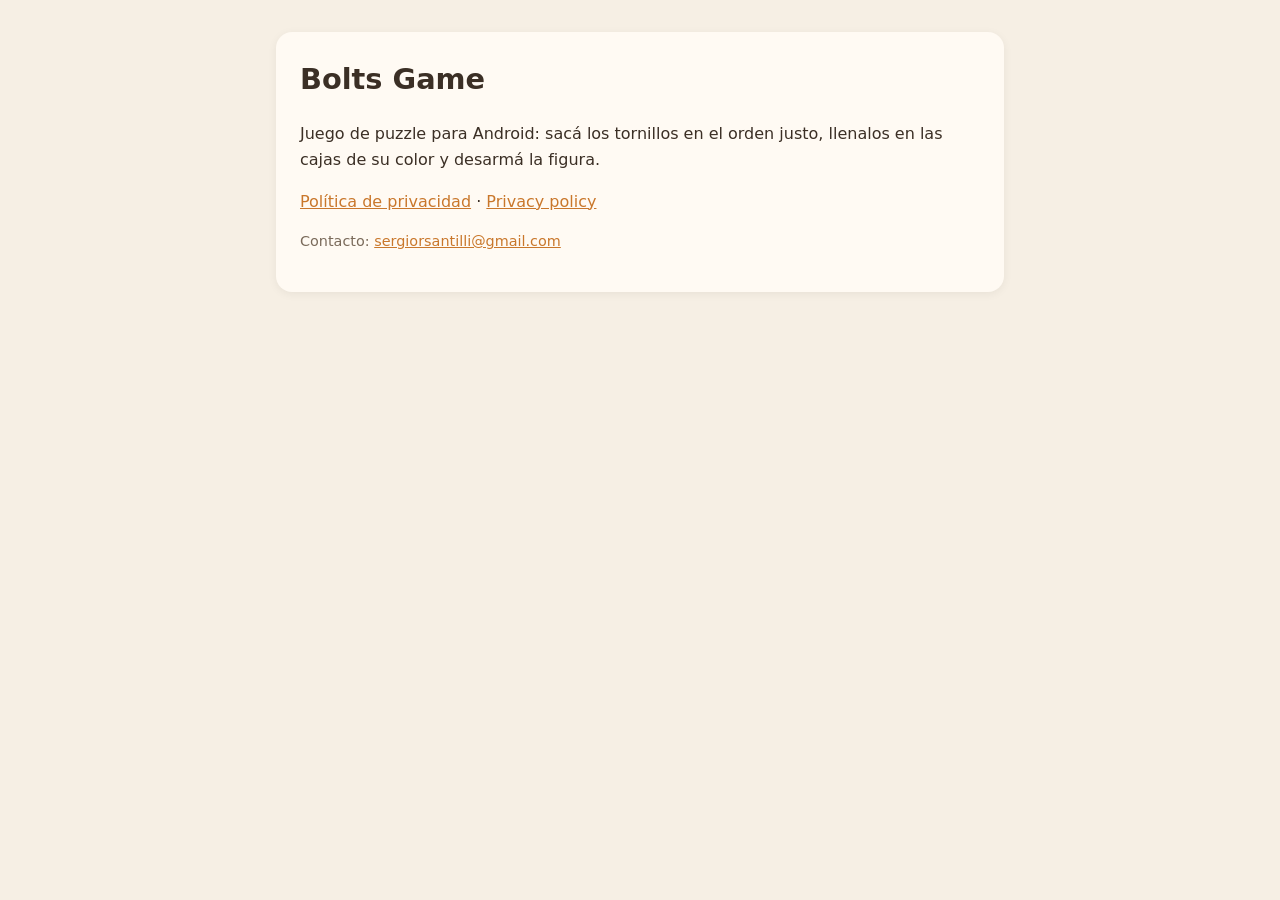
==== index.html @ a4f58d48 "Sitio de Bolts Game: política de privacidad y app-ads.txt Co-Authored-By: Claude Opus 5.5 <noreply@a" ====
<!doctype html>
<html lang="es">
<head>
<meta charset="utf-8">
<meta name="viewport" content="width=device-width, initial-scale=1">
<title>Bolts Game</title>
<link rel="stylesheet" href="style.css">
</head>
<body>
<main>
  <div class="card">
    <h1>Bolts Game</h1>
    <p>Juego de puzzle para Android: sacá los tornillos en el orden justo, llenalos en las cajas de su color y desarmá la figura.</p>
    <p><a href="privacidad.html">Política de privacidad</a> · <a href="privacidad.html#en">Privacy policy</a></p>
    <p class="muted">Contacto: <a href="mailto:sergiorsantilli@gmail.com">sergiorsantilli@gmail.com</a></p>
  </div>
</main>
</body>
</html>
---- style.css ----
:root { --bg: #f6efe4; --card: #fffaf3; --text: #3b2f25; --muted: #7a6a5a; --accent: #c9772b; }
@media (prefers-color-scheme: dark) { :root { --bg: #1f1a15; --card: #2a231c; --text: #f1e7da; --muted: #b8a894; --accent: #f0a85a; } }
* { box-sizing: border-box; }
body { margin: 0; background: var(--bg); color: var(--text); font: 16px/1.6 system-ui, -apple-system, "Segoe UI", Roboto, sans-serif; }
main { max-width: 760px; margin: 0 auto; padding: 32px 16px 64px; }
.card { background: var(--card); border-radius: 16px; padding: 24px; box-shadow: 0 2px 10px rgba(0,0,0,.06); }
h1 { margin-top: 0; font-size: 1.8rem; }
h2 { font-size: 1.2rem; margin-top: 2rem; }
a { color: var(--accent); }
.muted { color: var(--muted); font-size: .9rem; }
nav { margin-bottom: 16px; }
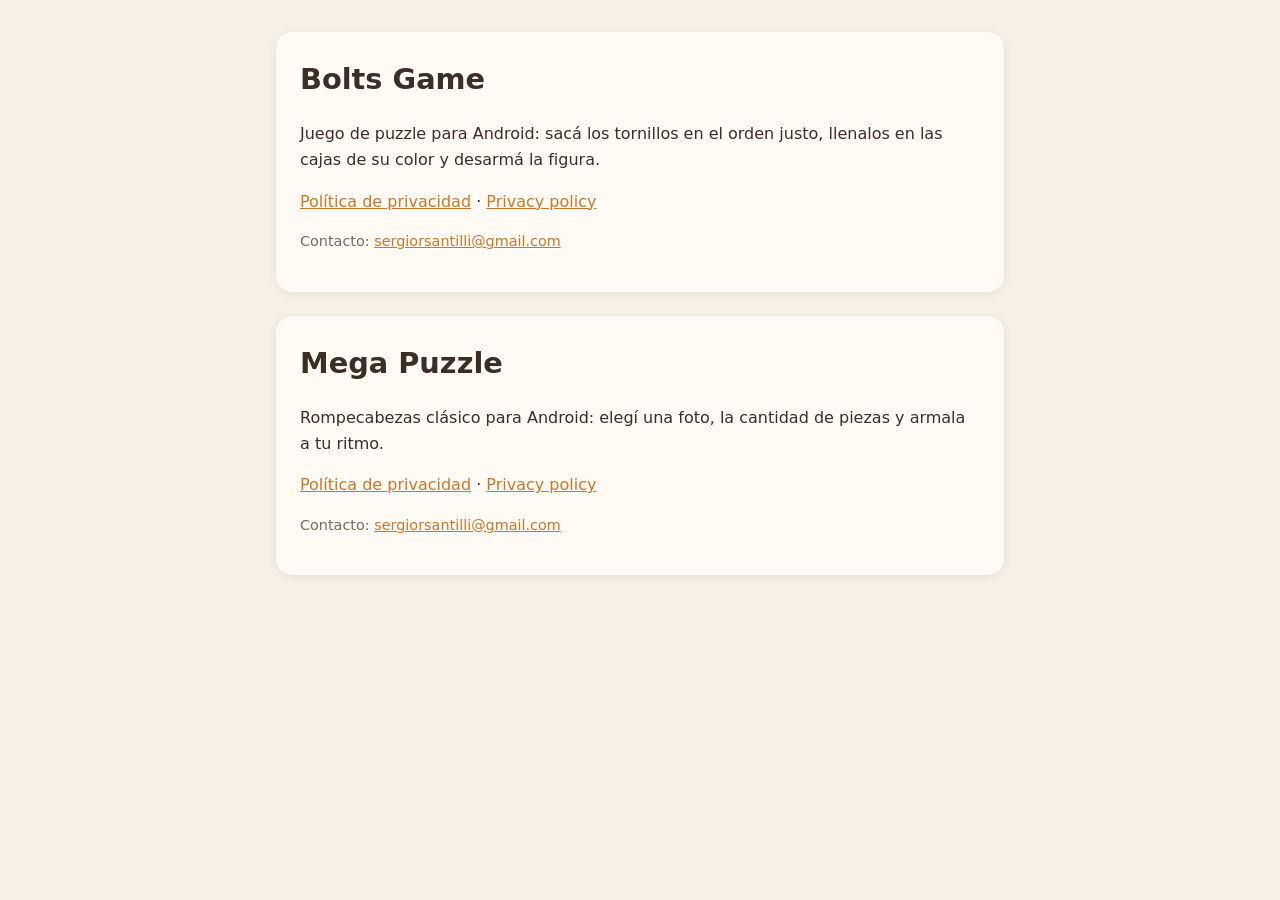
==== commit ed04b68d: "Mega Puzzle: política de privacidad (español e inglés) y enlace en la página principal Co-Authored-B" ====
--- a/index.html
+++ b/index.html
@@ -14,6 +14,12 @@
     <p><a href="privacidad.html">Política de privacidad</a> · <a href="privacidad.html#en">Privacy policy</a></p>
     <p class="muted">Contacto: <a href="mailto:sergiorsantilli@gmail.com">sergiorsantilli@gmail.com</a></p>
   </div>
+  <div class="card" style="margin-top:24px">
+    <h1>Mega Puzzle</h1>
+    <p>Rompecabezas clásico para Android: elegí una foto, la cantidad de piezas y armala a tu ritmo.</p>
+    <p><a href="mega-puzzle/privacidad.html">Política de privacidad</a> · <a href="mega-puzzle/privacidad.html#en">Privacy policy</a></p>
+    <p class="muted">Contacto: <a href="mailto:sergiorsantilli@gmail.com">sergiorsantilli@gmail.com</a></p>
+  </div>
 </main>
 </body>
 </html>
